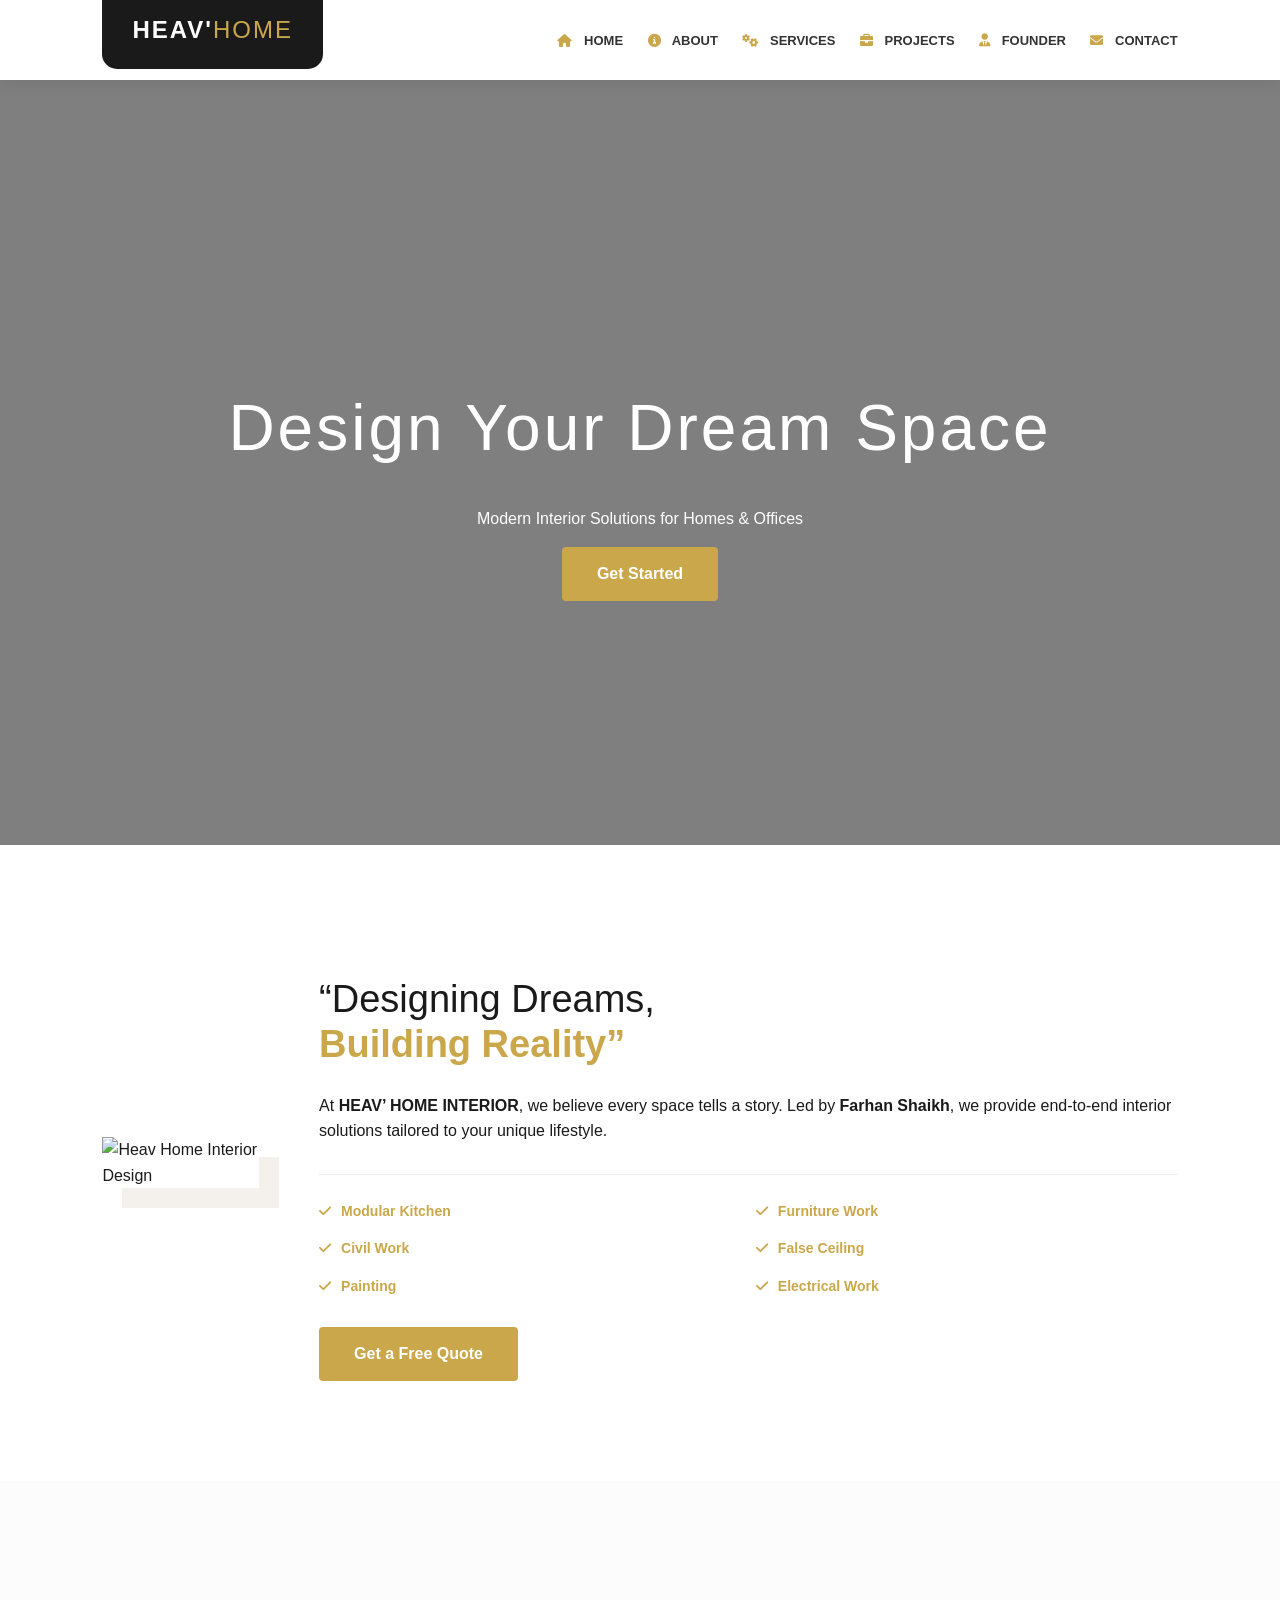
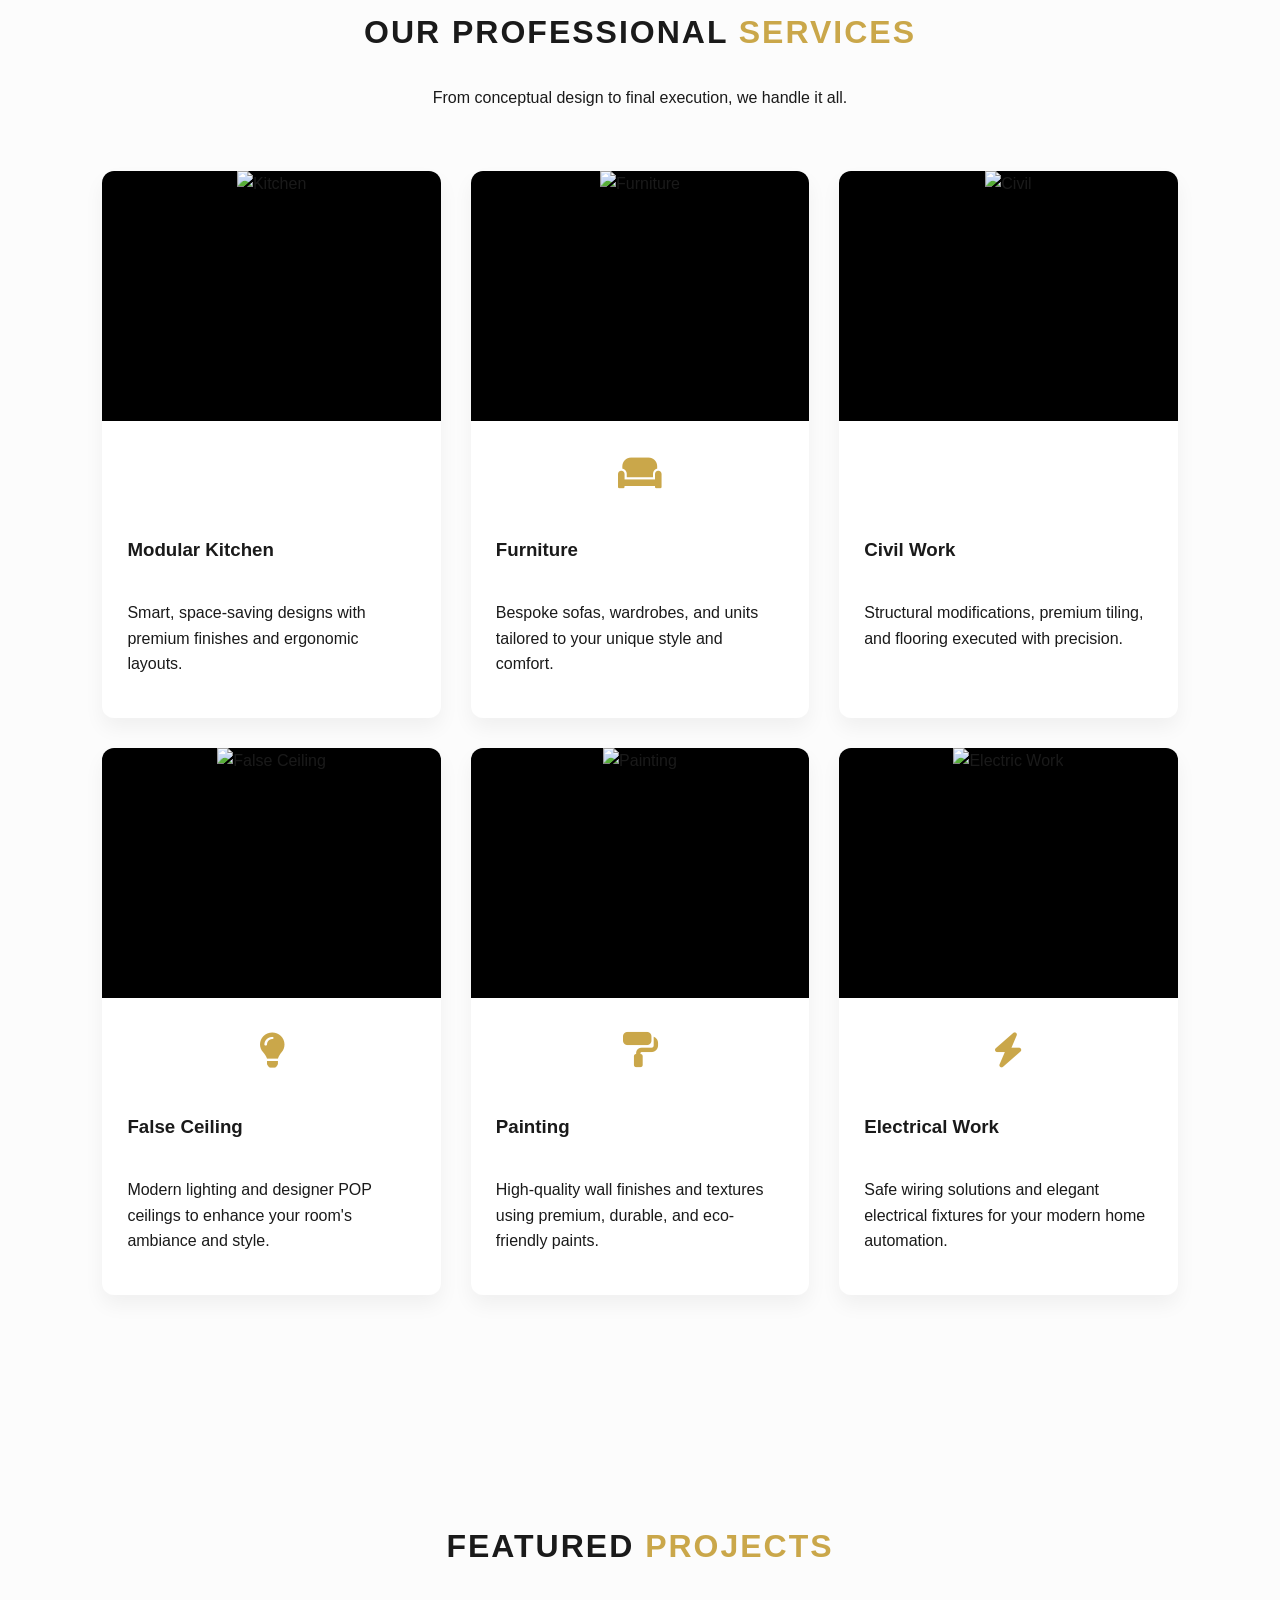
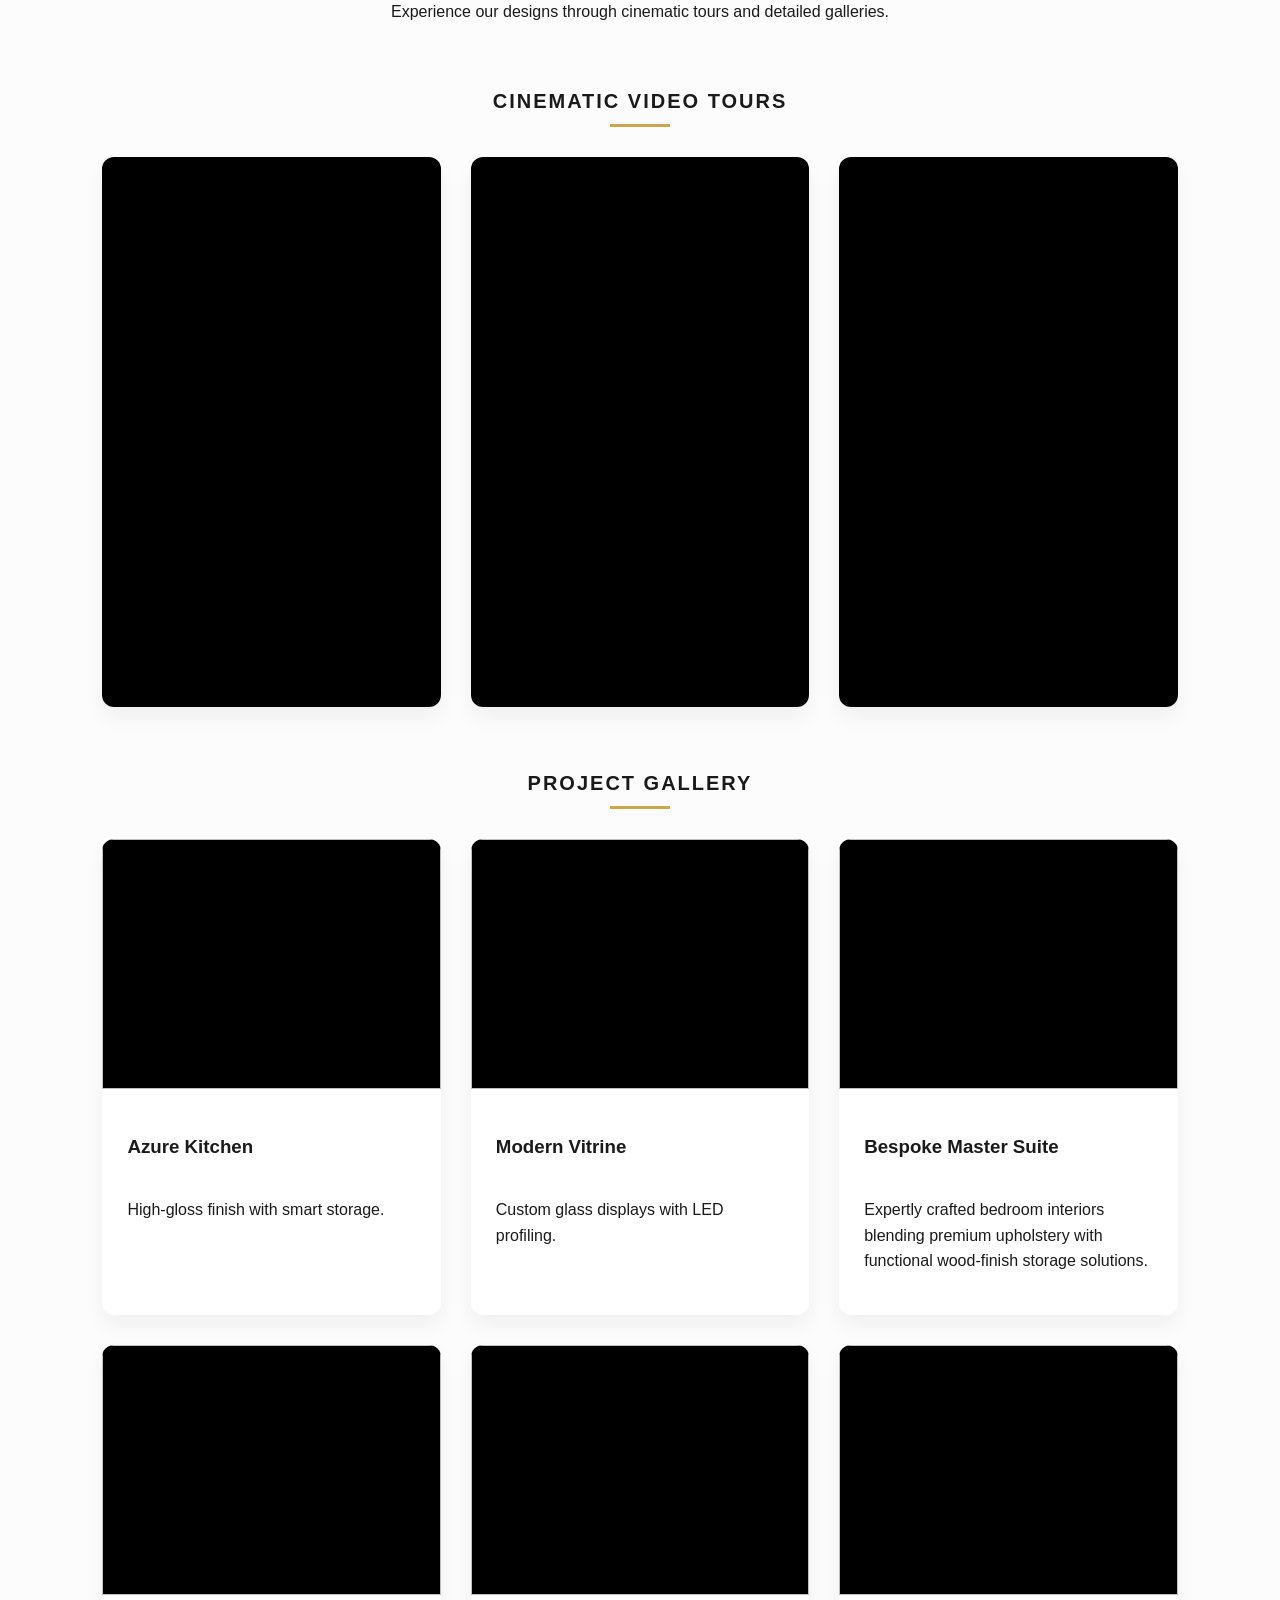
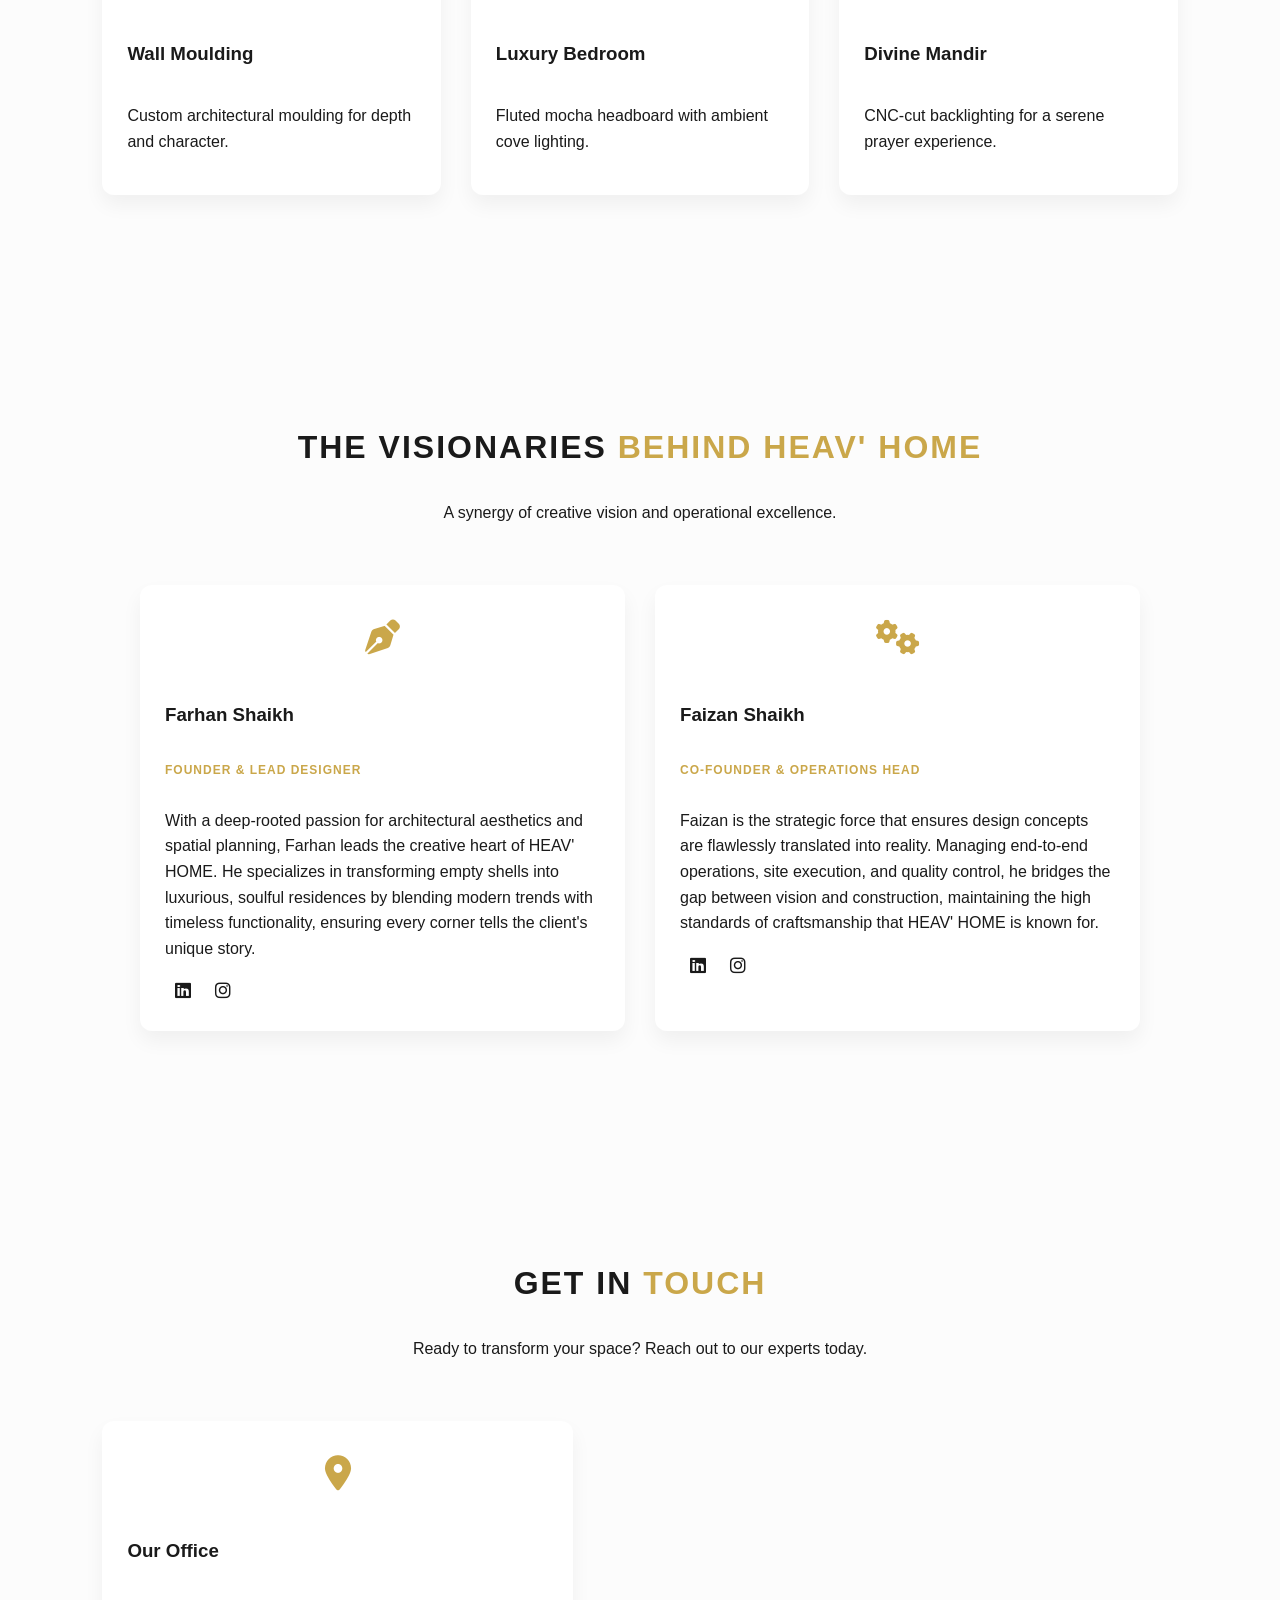
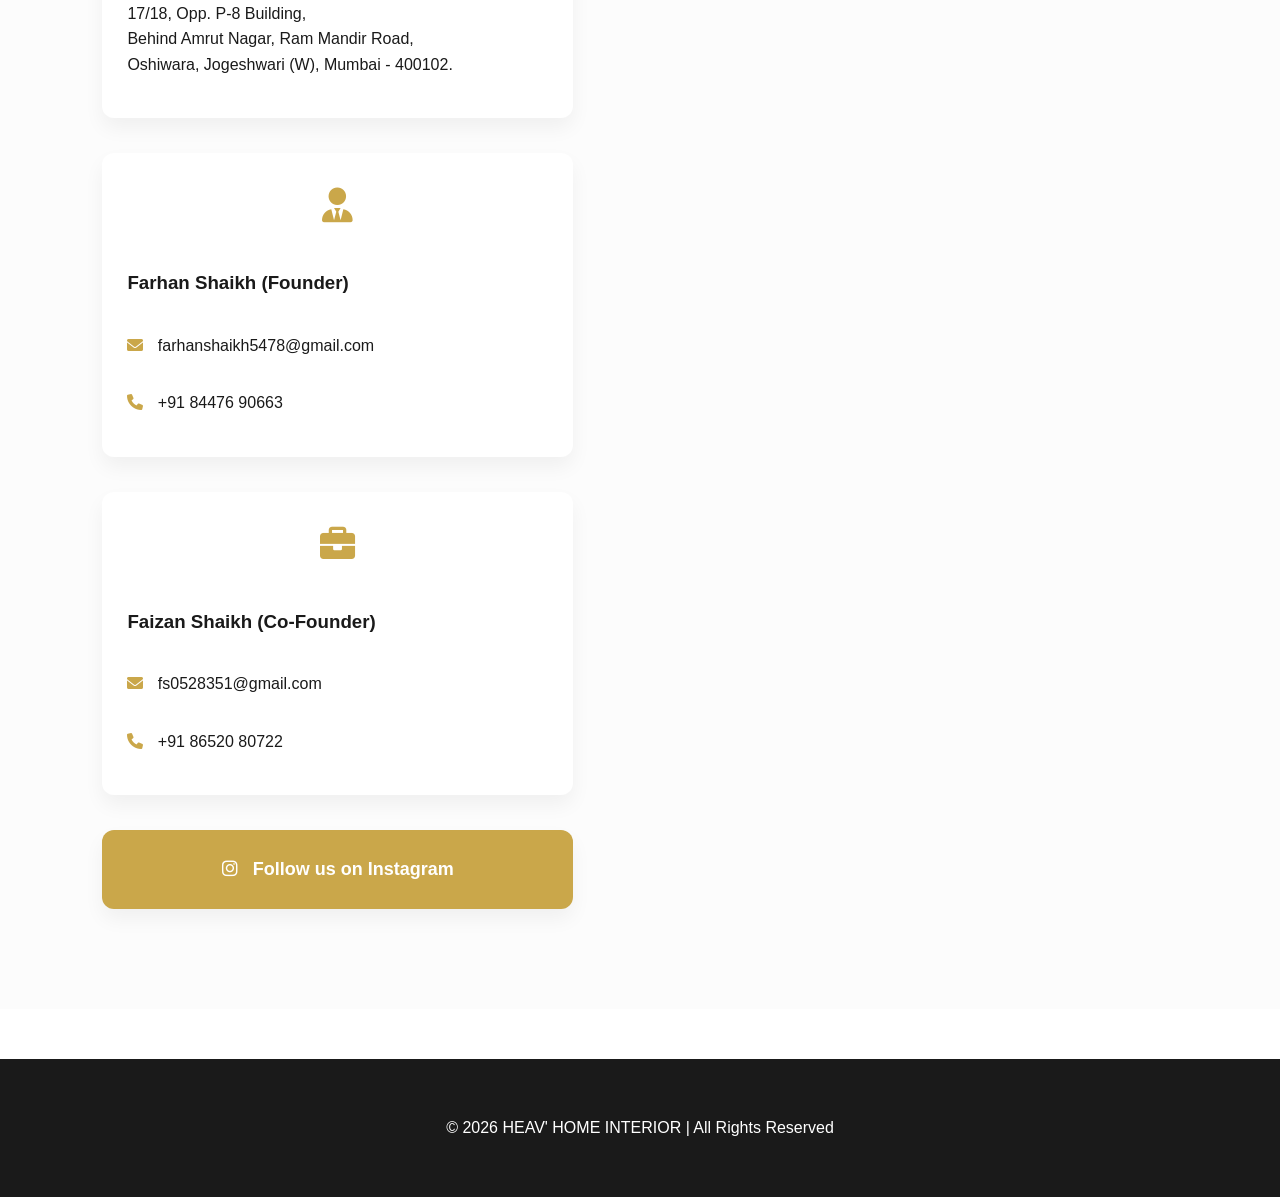
==== src/main/resources/templates/index.html @ 6f894207 "first commit" ====
<!DOCTYPE html>
<html lang="en" xmlns:th="http://www.thymeleaf.org">
<head>
    <meta charset="UTF-8">
    <title>HEAV' HOME | Interior Design</title>
    
    <link rel="stylesheet" href="https://cdnjs.cloudflare.com/ajax/libs/font-awesome/6.0.0/css/all.min.css">
    
    <style>
        /* ============================================================
           1. GLOBAL SETTINGS & VARIABLES
           ============================================================ */
        :root {
            --primary: #caa74a; 
            --dark: #1a1a1a;    
            --light-bg: #fcfcfc;
            --white: #ffffff;
            --transition: all 0.3s ease;
        }

        html { scroll-behavior: smooth; }

        body {
            margin: 0;
            font-family: 'Segoe UI', Tahoma, Geneva, Verdana, sans-serif;
            line-height: 1.6;
            color: var(--dark);
            background-color: var(--white);
        }

        /* ============================================================
           2. NAVIGATION & HERO
           ============================================================ */
        header {
            display: flex;
            justify-content: space-between;
            align-items: center;
            padding: 0 8%; 
            background: var(--white);
            position: sticky;
            top: 0;
            z-index: 1000;
            box-shadow: 0 4px 15px rgba(0,0,0,0.08);
            height: 80px; 
        }

        .logo-container {
            background: var(--dark); 
            padding: 20px 30px;
            border-radius: 0 0 15px 15px; 
            margin-top: -20px; 
        }

        .logo { font-size: 24px; font-weight: 700; letter-spacing: 2px; color: var(--white) !important; text-transform: uppercase; text-decoration: none; }
        .logo span { color: var(--primary); font-weight: 300; }

        nav a { text-decoration: none; color: #333; font-size: 13px; font-weight: 600; text-transform: uppercase; margin-left: 20px; transition: var(--transition); }
        nav a i { color: var(--primary); margin-right: 8px; }
        nav a:hover { color: var(--primary); }

        .hero {
            height: 85vh;
            background: linear-gradient(rgba(0,0,0,0.5), rgba(0,0,0,0.5)), url('https://images.unsplash.com/photo-1618221195710-dd6b41faaea6?auto=format&fit=crop&w=1600&q=80');
            background-size: cover;
            background-position: center;
            display: flex;
            flex-direction: column;
            justify-content: center;
            align-items: center;
            text-align: center;
            color: white;
            padding: 0 20px;
        }

        .hero h1 { font-size: clamp(2.5rem, 6vw, 4rem); font-weight: 300; margin-bottom: 10px; letter-spacing: 3px; }

        /* ============================================================
           3. ABOUT & SERVICES
           ============================================================ */
        .about-section { padding: 100px 8%; background: #fff; }
        .about-container { display: flex; align-items: center; gap: 60px; max-width: 1200px; margin: auto; }
        .about-image img { width: 100%; height: 500px; object-fit: cover; box-shadow: 20px 20px 0px #f4f1ec; }
        .tagline { font-size: 38px; line-height: 1.2; color: var(--dark); margin-bottom: 25px; font-weight: 300; }
        .highlight { color: var(--primary); font-weight: bold; }
        .expertise-list { display: grid; grid-template-columns: 1fr 1fr; gap: 15px; margin-top: 30px; border-top: 1px solid #eee; padding-top: 25px; }
        .expertise-list span { font-size: 14px; font-weight: 600; color: var(--primary); display: flex; align-items: center; gap: 10px; }

        .services-section { padding: 100px 8%; background-color: #fcfcfc; text-align: center; }
        .services-header { margin-bottom: 60px; }
        .services-header h2 { font-size: 32px; text-transform: uppercase; letter-spacing: 2px; color: var(--dark); }

        .service-container { display: grid; grid-template-columns: repeat(auto-fit, minmax(320px, 1fr)); gap: 30px; max-width: 1200px; margin: auto; }

        .service-card {
            background: var(--white);
            border-radius: 12px;
            overflow: hidden;
            transition: var(--transition);
            box-shadow: 0 10px 20px rgba(0,0,0,0.05);
            display: flex;
            flex-direction: column;
            height: 100%;
        }

        .service-card:hover { transform: translateY(-10px); box-shadow: 0 15px 35px rgba(0,0,0,0.1); border-bottom: 4px solid var(--primary); }
        .service-content { padding: 25px; flex: 1; display: flex; flex-direction: column; text-align: left; }
        .icon-box { font-size: 35px; color: var(--primary); margin-bottom: 15px; text-align: center; }

        /* ============================================================
           4. PROJECTS (UNIFIED VIDEO & IMAGE ALIGNMENT)
           ============================================================ */
        .project-group-title { text-align: center; margin: 40px 0 30px; color: var(--dark); text-transform: uppercase; letter-spacing: 2px; font-size: 20px; position: relative; padding-bottom: 10px; }
        .project-group-title::after { content: ''; position: absolute; width: 60px; height: 3px; background: var(--primary); bottom: 0; left: 50%; transform: translateX(-50%); }

        /* VIDEO LENGTH FIX */
        .service-img-full { width: 100%; height: 550px; background-color: #000; overflow: hidden; position: relative; }
        .service-img-full video { width: 100%; height: 100%; object-fit: cover; display: block; transition: transform 0.6s ease; }

        /* GALLERY IMAGE FIX */
        .service-img { width: 100%; height: 250px; overflow: hidden; background-color: #000; }
        .service-img img { width: 100%; height: 100%; object-fit: cover; transition: transform 0.6s ease; }

        .service-card:hover .service-img img, 
        .service-card:hover .service-img-full video { transform: scale(1.1); }

        /* ============================================================
           5. FOUNDER & CONTACT
           ============================================================ */
        .founder-social a { transition: var(--transition); color: var(--dark); margin: 0 10px; font-size: 18px; text-decoration: none; }
        .founder-social a:hover { color: var(--primary); transform: scale(1.2); display: inline-block; }

        #contact .service-container { grid-template-columns: 1fr 1.2fr; align-items: start; gap: 40px; }
        .contact-info-wrapper { display: flex; flex-direction: column; gap: 15px; }
        .contact-form input, .contact-form textarea { width: 100%; padding: 12px; margin-bottom: 15px; border: 1px solid #eee; border-radius: 4px; font-family: inherit; }
        .contact-form input:focus, .contact-form textarea:focus { outline: none; border-color: var(--primary); box-shadow: 0 0 5px rgba(202, 167, 74, 0.2); }

        .btn { display: inline-block; background: var(--primary); color: white; padding: 14px 35px; text-decoration: none; font-weight: 600; border-radius: 4px; transition: var(--transition); border: none; cursor: pointer; }
        .btn:hover { background: #b08d3a; }

        footer { background: var(--dark); color: var(--white); text-align: center; padding: 40px; margin-top: 50px; }

        @media (max-width: 900px) {
            .about-container { flex-direction: column; text-align: center; }
            #contact .service-container { grid-template-columns: 1fr; }
            header { padding: 0 4%; }
            nav a { margin-left: 10px; font-size: 11px; }
        }
    </style>
</head>
<body>

<header>
    <div class="logo-container">
        <div class="logo">HEAV'<span>HOME</span></div>
    </div>
    <nav>
        <a href="#home"><i class="fa-solid fa-house"></i> Home</a>
        <a href="#about"><i class="fa-solid fa-circle-info"></i> About</a>
        <a href="#services"><i class="fa-solid fa-gears"></i> Services</a>
        <a href="#projects"><i class="fa-solid fa-briefcase"></i> Projects</a>
        <a href="#founder"><i class="fa-solid fa-user-tie"></i> Founder</a>
        <a href="#contact"><i class="fa-solid fa-envelope"></i> Contact</a>
    </nav>
</header>

<section id="home" class="hero">
    <h1>Design Your Dream Space</h1>
    <p>Modern Interior Solutions for Homes & Offices</p>
    <a href="#contact" class="btn">Get Started</a>
</section>

<section class="about-section" id="about">
    <div class="about-container">
        <div class="about-image">
            <img src="https://images.unsplash.com/photo-1586023492125-27b2c045efd7?auto=format&fit=crop&w=800&q=80" alt="Heav Home Interior Design">
        </div>
        <div class="about-content">
            <h2 class="tagline">“Designing Dreams, <br><span class="highlight">Building Reality”</span></h2>
            <p>At <strong>HEAV’ HOME INTERIOR</strong>, we believe every space tells a story. Led by <strong>Farhan Shaikh</strong>, we provide end-to-end interior solutions tailored to your unique lifestyle.</p>
            <div class="expertise-list">
                <span><i class="fa-solid fa-check"></i> Modular Kitchen</span>
                <span><i class="fa-solid fa-check"></i> Furniture Work</span>
                <span><i class="fa-solid fa-check"></i> Civil Work</span>
                <span><i class="fa-solid fa-check"></i> False Ceiling</span>
                <span><i class="fa-solid fa-check"></i> Painting</span>
                <span><i class="fa-solid fa-check"></i> Electrical Work</span>
            </div>
            <a href="#contact" class="btn" style="margin-top:30px;">Get a Free Quote</a>
        </div>
    </div>
</section>

<section id="services" class="services-section">
    <div class="services-header">
        <h2>Our Professional <span class="highlight">Services</span></h2>
        <p>From conceptual design to final execution, we handle it all.</p>
    </div>

    <div class="service-container">
        <div class="service-card">
            <div class="service-img">
                <img src="https://images.unsplash.com/photo-1556911220-e15b29be8c8f?auto=format&fit=crop&w=600&q=80" alt="Kitchen">
            </div>
            <div class="service-content">
                <div class="icon-box"><i class="fa-solid fa-kitchen-set"></i></div>
                <h3>Modular Kitchen</h3>
                <p>Smart, space-saving designs with premium finishes and ergonomic layouts.</p>
            </div>
        </div>

        <div class="service-card">
            <div class="service-img">
                <img src="https://images.unsplash.com/photo-1538688525198-9b88f6f53126?auto=format&fit=crop&w=600&q=80" alt="Furniture">
            </div>
            <div class="service-content">
                <div class="icon-box"><i class="fa-solid fa-couch"></i></div>
                <h3>Furniture</h3>
                <p>Bespoke sofas, wardrobes, and units tailored to your unique style and comfort.</p>
            </div>
        </div>

        <div class="service-card">
            <div class="service-img">
                <img src="https://images.unsplash.com/photo-1581094794329-c8112a89af12?auto=format&fit=crop&w=600&q=80" alt="Civil">
            </div>
            <div class="service-content">
                <div class="icon-box"><i class="fa-solid fa-trowel-bricks"></i></div>
                <h3>Civil Work</h3>
                <p>Structural modifications, premium tiling, and flooring executed with precision.</p>
            </div>
        </div>

        <div class="service-card">
            <div class="service-img">
                <img src="https://images.unsplash.com/photo-1513694203232-719a280e022f?auto=format&fit=crop&w=600&q=80" alt="False Ceiling">
            </div>
            <div class="service-content">
                <div class="icon-box"><i class="fa-solid fa-lightbulb"></i></div>
                <h3>False Ceiling</h3>
                <p>Modern lighting and designer POP ceilings to enhance your room's ambiance and style.</p>
            </div>
        </div>

        <div class="service-card">
            <div class="service-img">
                <img src="https://images.unsplash.com/photo-1589939705384-5185137a7f0f?auto=format&fit=crop&w=600&q=80" alt="Painting">
            </div>
            <div class="service-content">
                <div class="icon-box"><i class="fa-solid fa-paint-roller"></i></div>
                <h3>Painting</h3>
                <p>High-quality wall finishes and textures using premium, durable, and eco-friendly paints.</p>
            </div>
        </div>

        <div class="service-card">
            <div class="service-img">
                <img src="https://images.unsplash.com/photo-1621905251189-08b45d6a269e?auto=format&fit=crop&w=600&q=80" alt="Electric Work">
            </div>
            <div class="service-content">
                <div class="icon-box"><i class="fa-solid fa-bolt"></i></div>
                <h3>Electrical Work</h3>
                <p>Safe wiring solutions and elegant electrical fixtures for your modern home automation.</p>
            </div>
        </div>

    </div>
</section>

<section id="projects" class="services-section">
    <div class="services-header">
        <h2>Featured <span class="highlight">Projects</span></h2>
        <p>Experience our designs through cinematic tours and detailed galleries.</p>
    </div>

    <h3 class="project-group-title">Cinematic Video Tours</h3>
    <div class="service-container" style="margin-bottom: 60px;">
        <div class="service-card">
            <div class="service-img-full"><video autoplay muted loop playsinline><source th:src="@{/videos/video1.mp4}" type="video/mp4"></video></div>
            
        </div>
        <div class="service-card">
            <div class="service-img-full"><video autoplay muted loop playsinline><source th:src="@{/videos/video2.mp4}" type="video/mp4"></video></div>
            
        </div>
        <div class="service-card">
            <div class="service-img-full"><video autoplay muted loop playsinline><source th:src="@{/videos/video3.mp4}" type="video/mp4"></video></div>
            
        </div>
    </div>

    <h3 class="project-group-title">Project Gallery</h3>
<div class="service-container">
    <div class="service-card">
        <div class="service-img"><img th:src="@{/images/work1.jpg}"></div>
        <div class="service-content"><h3>Azure Kitchen</h3><p>High-gloss finish with smart storage.</p></div>
    </div>

    <div class="service-card">
        <div class="service-img"><img th:src="@{/images/work2.jpg}"></div>
        <div class="service-content"><h3>Modern Vitrine</h3><p>Custom glass displays with LED profiling.</p></div>
    </div>

    <div class="service-card">
        <div class="service-img"><img th:src="@{/images/work3.jpg}"></div>
        <div class="service-content"><h3>Bespoke Master Suite</h3><p>Expertly crafted bedroom interiors blending premium upholstery with functional wood-finish storage solutions.</p></div>
    </div>

    <div class="service-card">
        <div class="service-img"><img th:src="@{/images/work4.jpg}"></div>
        <div class="service-content"><h3>Wall Moulding</h3><p>Custom architectural moulding for depth and character.</p></div>
    </div>

    <div class="service-card">
        <div class="service-img"><img th:src="@{/images/work5.jpg}"></div>
        <div class="service-content"><h3>Luxury Bedroom</h3><p>Fluted mocha headboard with ambient cove lighting.</p></div>
    </div>

    <div class="service-card">
        <div class="service-img"><img th:src="@{/images/work6.jpg}"></div>
        <div class="service-content"><h3>Divine Mandir</h3><p>CNC-cut backlighting for a serene prayer experience.</p></div>
    </div>
</div>
</section>

<section id="founder" class="services-section">
    <div class="services-header">
        <h2>The Visionaries <span class="highlight">Behind HEAV' HOME</span></h2>
        <p>A synergy of creative vision and operational excellence.</p>
    </div>
    
    <div class="service-container" style="max-width: 1000px;">
        <div class="service-card">
            <div class="service-content">
                <div class="icon-box"><i class="fa-solid fa-pen-nib"></i></div>
                <h3>Farhan Shaikh</h3>
                <p style="color: var(--primary); font-weight: 700; text-transform: uppercase; font-size: 12px; letter-spacing: 1px;">Founder & Lead Designer</p>
                <p>
                    With a deep-rooted passion for architectural aesthetics and spatial planning, Farhan leads the creative heart of HEAV' HOME. He specializes in transforming empty shells into luxurious, soulful residences by blending modern trends with timeless functionality, ensuring every corner tells the client's unique story.
                </p>
                <div class="founder-social">
                    <a href="#"><i class="fa-brands fa-linkedin"></i></a>
                    <a href="https://www.instagram.com/heavhome_interior?igsh=b3RyZnljbG80MDJy" target="_blank"><i class="fa-brands fa-instagram"></i></a>
                </div>
            </div>
        </div>

        <div class="service-card">
            <div class="service-content">
                <div class="icon-box"><i class="fa-solid fa-gears"></i></div>
                <h3>Faizan Shaikh</h3>
                <p style="color: var(--primary); font-weight: 700; text-transform: uppercase; font-size: 12px; letter-spacing: 1px;">Co-Founder & Operations Head</p>
                <p>
                    Faizan is the strategic force that ensures design concepts are flawlessly translated into reality. Managing end-to-end operations, site execution, and quality control, he bridges the gap between vision and construction, maintaining the high standards of craftsmanship that HEAV' HOME is known for.
                </p>
                <div class="founder-social">
                    <a href="#"><i class="fa-brands fa-linkedin"></i></a>
                    <a href="https://www.instagram.com/heavhome_interior?igsh=b3RyZnljbG80MDJy" target="_blank"><i class="fa-brands fa-instagram"></i></a>
                </div>
            </div>
        </div>
    </div>
</section>

<section id="contact" class="services-section">
    <div class="services-header">
        <h2>Get In <span class="highlight">Touch</span></h2>
        <p>Ready to transform your space? Reach out to our experts today.</p>
    </div>

    <div class="service-container" style="max-width: 1200px; text-align: left;">
        
        <div class="contact-info-wrapper">
            <div class="service-card" style="margin-bottom: 20px; cursor: default;">
                <div class="service-content">
                    <div class="icon-box"><i class="fa-solid fa-location-dot"></i></div>
                    <h3>Our Office</h3>
                    <p>17/18, Opp. P-8 Building, <br>
                       Behind Amrut Nagar, Ram Mandir Road, <br>
                       Oshiwara, Jogeshwari (W), Mumbai - 400102.</p>
                </div>
            </div>

            <div class="service-card" style="margin-bottom: 20px; cursor: default;">
                <div class="service-content">
                    <div class="icon-box"><i class="fa-solid fa-user-tie"></i></div>
                    <h3>Farhan Shaikh (Founder)</h3>
                    <p><i class="fa-solid fa-envelope" style="color: var(--primary); margin-right: 10px;"></i> farhanshaikh5478@gmail.com</p>
                    <p><i class="fa-solid fa-phone" style="color: var(--primary); margin-right: 10px;"></i> +91 84476 90663</p>
                </div>
            </div>

            <div class="service-card" style="margin-bottom: 20px; cursor: default;">
                <div class="service-content">
                    <div class="icon-box"><i class="fa-solid fa-briefcase"></i></div>
                    <h3>Faizan Shaikh (Co-Founder)</h3>
                    <p><i class="fa-solid fa-envelope" style="color: var(--primary); margin-right: 10px;"></i> fs0528351@gmail.com</p>
                    <p><i class="fa-solid fa-phone" style="color: var(--primary); margin-right: 10px;"></i> +91 86520 80722</p>
                </div>
            </div>

            <div class="service-card" style="cursor: default; background: var(--primary);">
                <div class="service-content" style="text-align: center;">
                    <a href="https://www.instagram.com/heavhome_interior?igsh=b3RyZnljbG80MDJy" target="_blank" style="text-decoration: none; color: white; font-weight: bold; font-size: 18px;">
                        <i class="fa-brands fa-instagram" style="margin-right: 10px;"></i> Follow us on Instagram
                    </a>
                </div>
            </div>
        </div>
</section>

<footer><p>© 2026 HEAV' HOME INTERIOR | All Rights Reserved</p></footer>

</body>
</html>
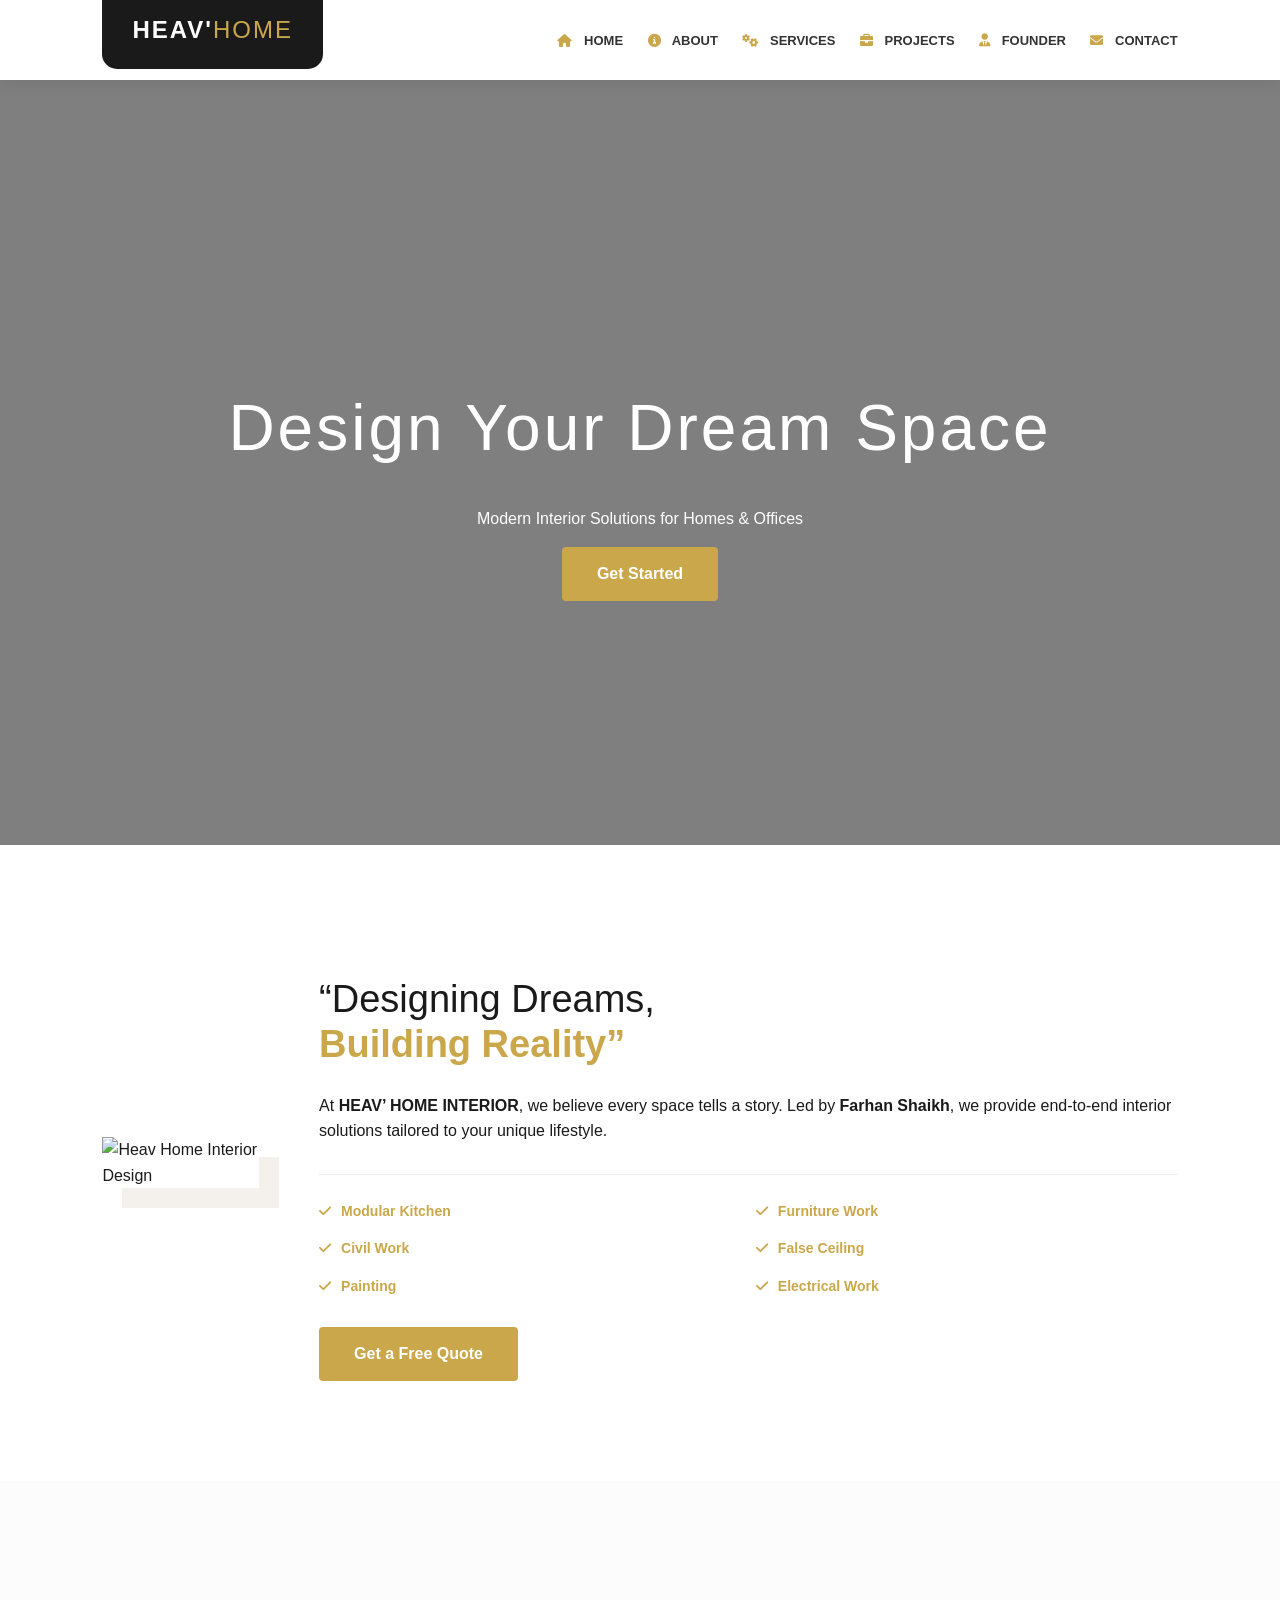
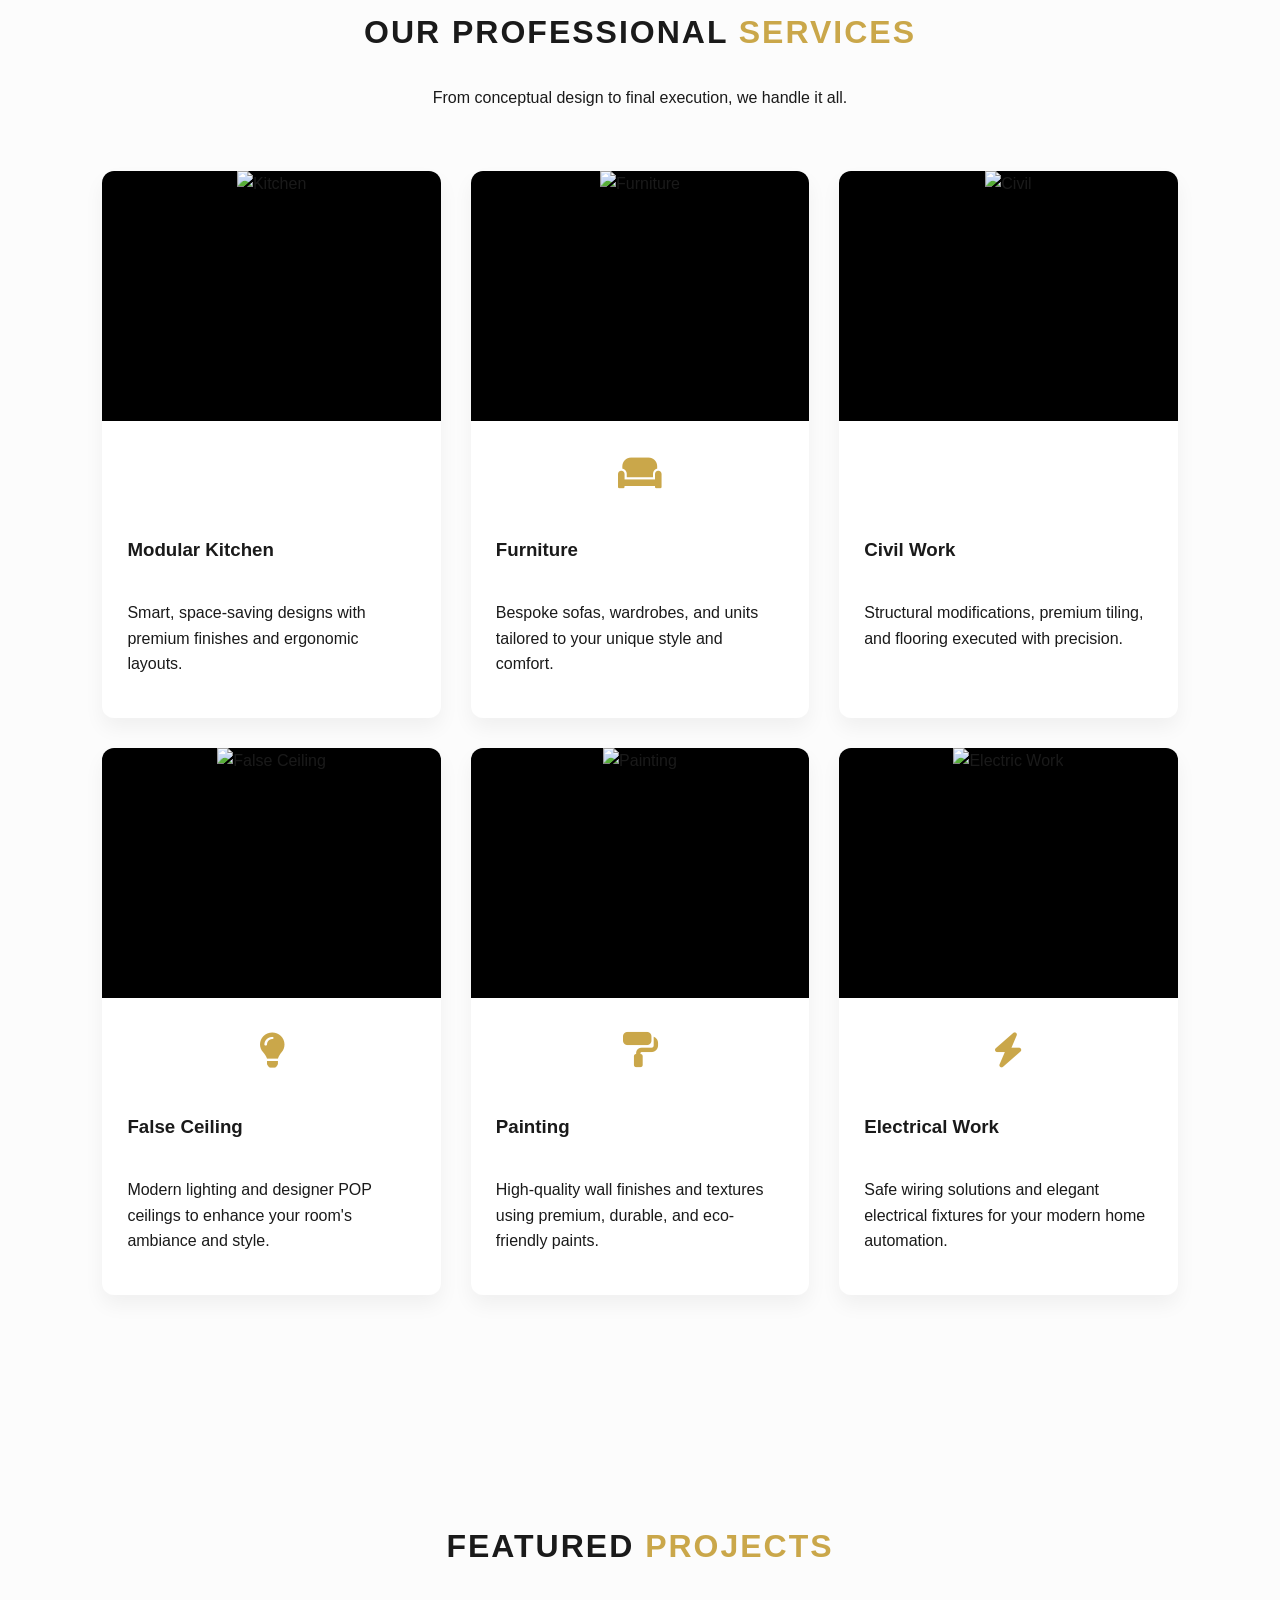
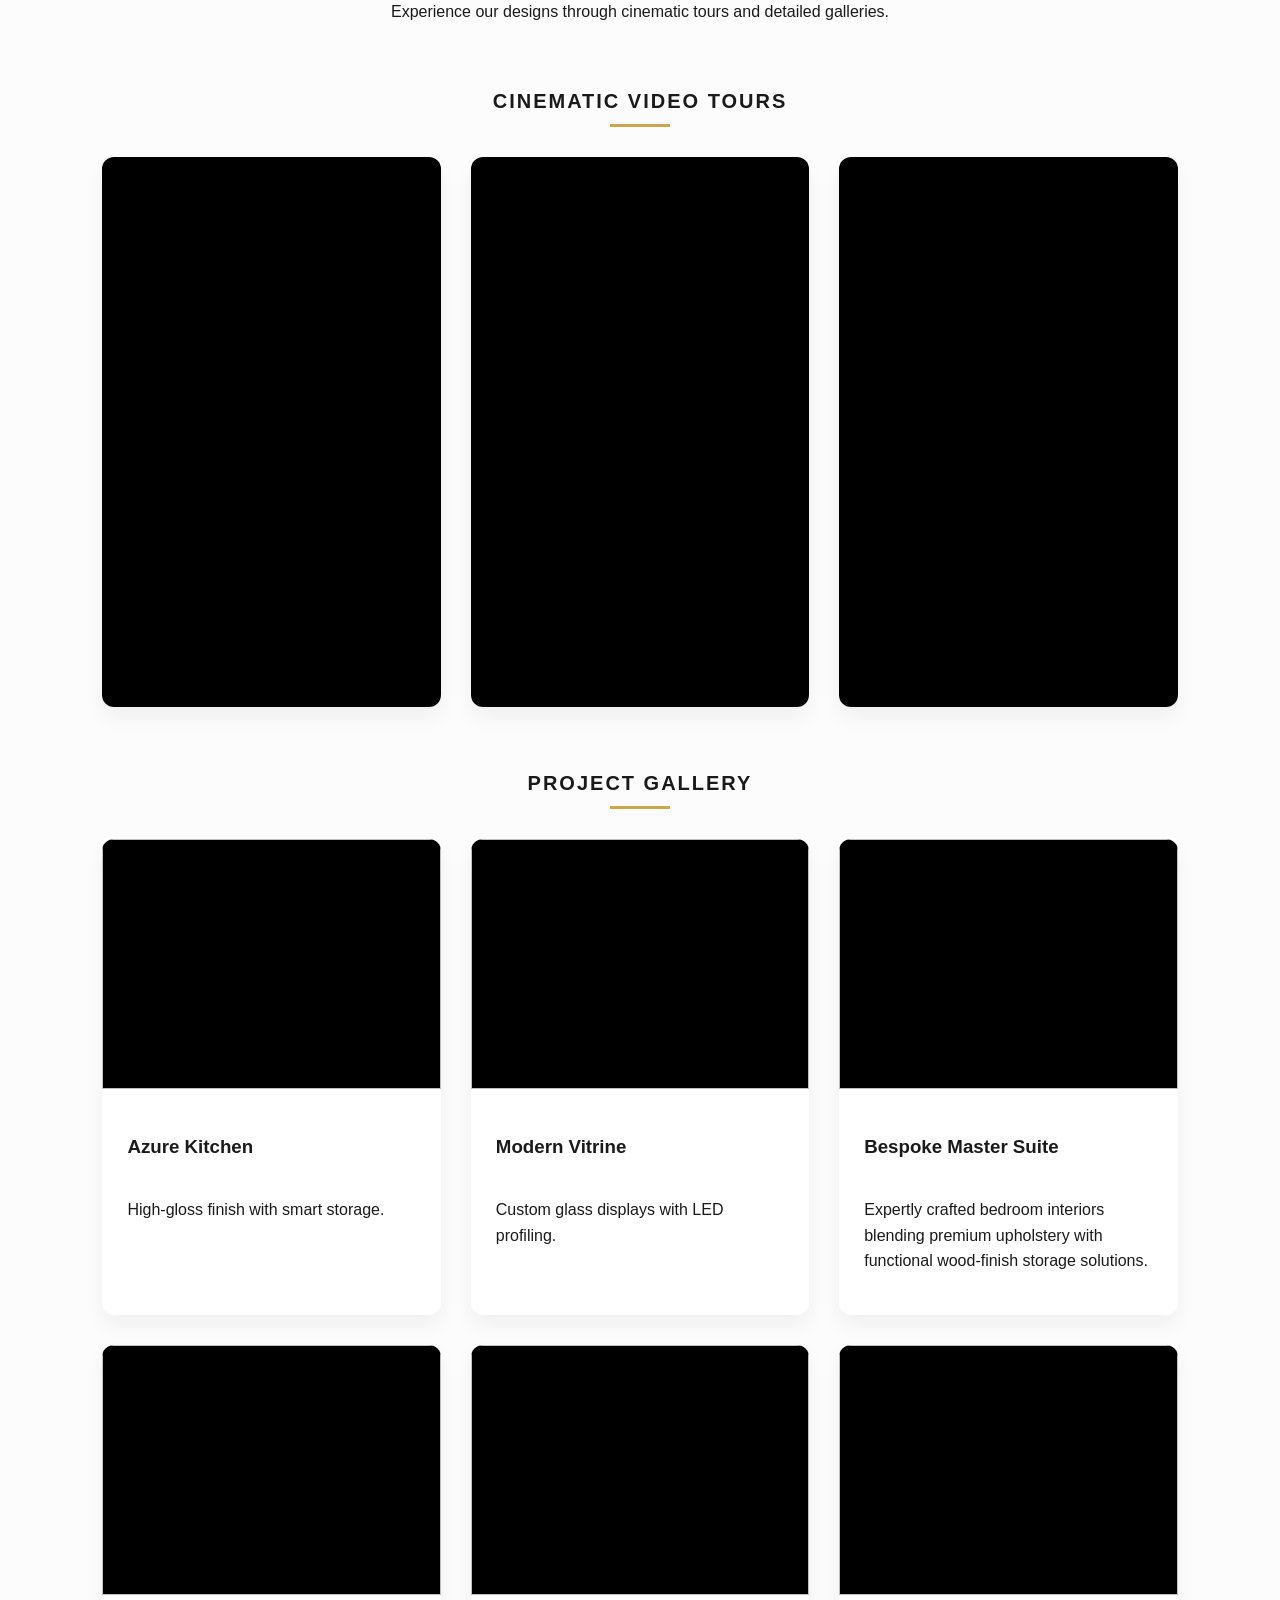
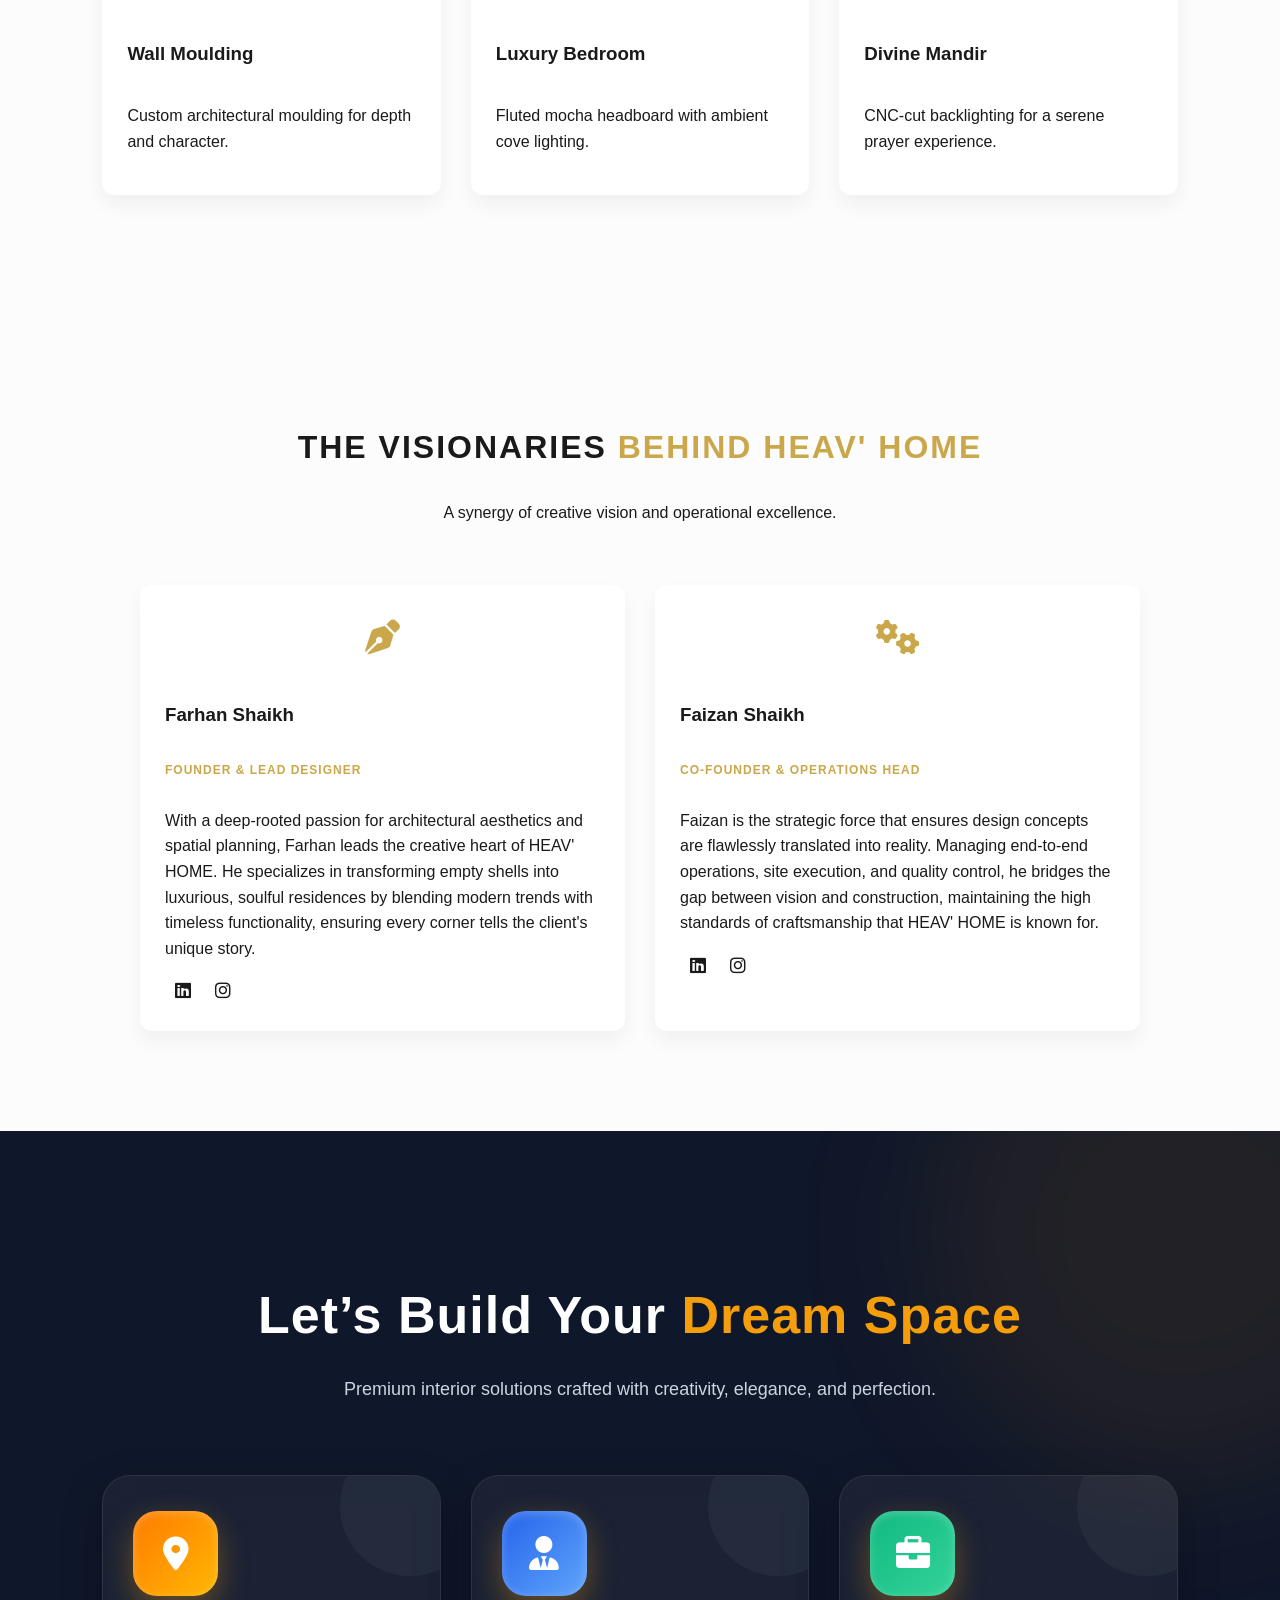
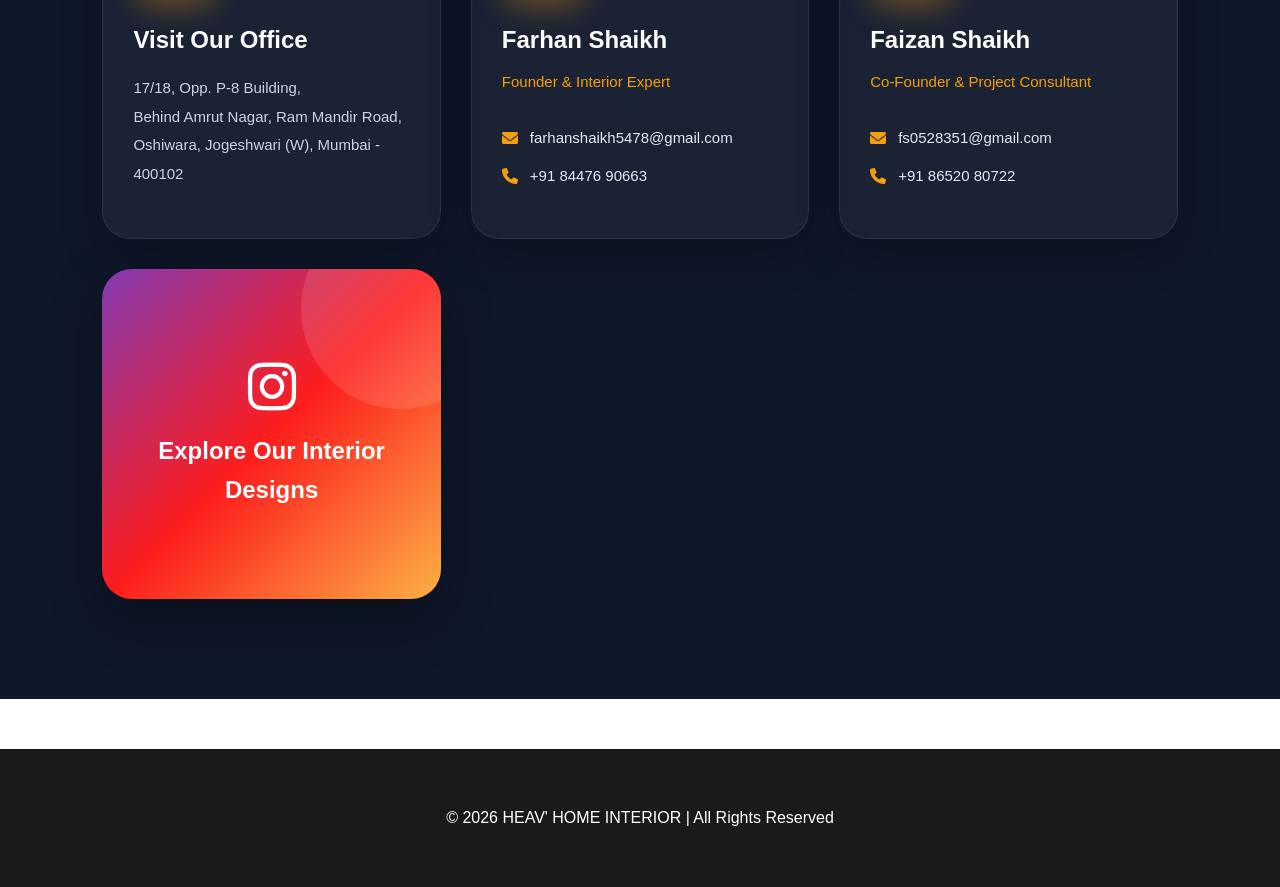
==== commit 8485cb0c: "fixed index test" ====
--- a/src/main/resources/templates/index.html
+++ b/src/main/resources/templates/index.html
@@ -7,6 +7,340 @@
     <link rel="stylesheet" href="https://cdnjs.cloudflare.com/ajax/libs/font-awesome/6.0.0/css/all.min.css">
     
     <style>
+    
+    /* ================= CONTACT SECTION ================= */
+	/* ================= CONTACT SECTION ================= */
+	
+	.contact-section{
+	    padding: 100px 8%;
+	    background: #0f172a;
+	    position: relative;
+	    overflow: hidden;
+	    color: white;
+	}
+	
+	.contact-section::before{
+	    content: "";
+	    position: absolute;
+	    width: 500px;
+	    height: 500px;
+	    background: rgba(245,158,11,0.08);
+	    border-radius: 50%;
+	    top: -150px;
+	    right: -150px;
+	    filter: blur(70px);
+	}
+	
+	/* ================= HEADER ================= */
+	
+	.contact-header{
+	    text-align: center;
+	    margin-bottom: 70px;
+	}
+	
+	.contact-header h2{
+	    font-size: 52px;
+	    font-weight: 700;
+	    margin-bottom: 15px;
+	    letter-spacing: 1px;
+	}
+	
+	.contact-header h2 span{
+	    color: #f59e0b;
+	}
+	
+	.contact-header p{
+	    color: #cbd5e1;
+	    font-size: 18px;
+	    max-width: 700px;
+	    margin: auto;
+	    line-height: 1.8;
+	}
+	
+	/* ================= GRID ================= */
+	
+	.contact-container{
+	    display: grid;
+	    grid-template-columns: repeat(auto-fit, minmax(280px,1fr));
+	    gap: 30px;
+	    align-items: stretch;
+	}
+	
+	/* ================= CARD ================= */
+	
+	.contact-card{
+	    background: rgba(255,255,255,0.05);
+	    border: 1px solid rgba(255,255,255,0.08);
+	    backdrop-filter: blur(14px);
+	    border-radius: 28px;
+	    padding: 35px 30px;
+	    position: relative;
+	    overflow: hidden;
+	    transition: 0.45s ease;
+	    box-shadow: 0 15px 40px rgba(0,0,0,0.25);
+	}
+	
+	.contact-card::before{
+	    content: "";
+	    position: absolute;
+	    width: 140px;
+	    height: 140px;
+	    background: rgba(255,255,255,0.04);
+	    border-radius: 50%;
+	    top: -40px;
+	    right: -40px;
+	}
+	
+	.contact-card:hover{
+	    transform: translateY(-12px);
+	    border-color: #f59e0b;
+	    box-shadow: 0 25px 50px rgba(0,0,0,0.35);
+	}
+	
+	/* ================= ICON ================= */
+	
+	.contact-icon{
+	    width: 85px;
+	    height: 85px;
+	    border-radius: 24px;
+	    display: flex;
+	    align-items: center;
+	    justify-content: center;
+	    margin-bottom: 25px;
+	    position: relative;
+	    overflow: hidden;
+	    box-shadow: 
+	        0 12px 30px rgba(245,158,11,0.35),
+	        inset 0 2px 10px rgba(255,255,255,0.25);
+	    transition: 0.4s ease;
+	}
+	
+	/* SHINY EFFECT */
+	
+	.contact-icon::before{
+	    content: "";
+	    position: absolute;
+	    width: 140%;
+	    height: 140%;
+	    background: rgba(255,255,255,0.15);
+	    transform: rotate(45deg);
+	    top: -120%;
+	    left: -120%;
+	    transition: 0.7s ease;
+	}
+	
+	.contact-card:hover .contact-icon::before{
+	    top: 100%;
+	    left: 100%;
+	}
+	
+	.contact-icon i{
+	    font-size: 34px;
+	    color: white;
+	    z-index: 2;
+	    position: relative;
+	    transition: 0.4s ease;
+	}
+	
+	.contact-card:hover .contact-icon{
+	    transform: rotate(-8deg) scale(1.08);
+	}
+	
+	.contact-card:hover .contact-icon i{
+	    transform: scale(1.18);
+	}
+	
+	/* DIFFERENT ICON COLORS */
+	
+	.contact-card:nth-child(1) .contact-icon{
+	    background: linear-gradient(135deg,#ff7b00,#ffb703);
+	}
+	
+	.contact-card:nth-child(2) .contact-icon{
+	    background: linear-gradient(135deg,#2563eb,#60a5fa);
+	}
+	
+	.contact-card:nth-child(3) .contact-icon{
+	    background: linear-gradient(135deg,#10b981,#34d399);
+	}
+	
+	/* ================= CONTENT ================= */
+	
+	.contact-content h3{
+	    font-size: 24px;
+	    margin-bottom: 10px;
+	    font-weight: 700;
+	}
+	
+	.contact-content span{
+	    display: inline-block;
+	    margin-bottom: 18px;
+	    color: #f59e0b;
+	    font-size: 15px;
+	    font-weight: 500;
+	}
+	
+	.contact-content p{
+	    color: #cbd5e1;
+	    line-height: 1.9;
+	    font-size: 15px;
+	}
+	
+	/* ================= LINKS ================= */
+	
+	.contact-content a{
+	    display: flex;
+	    align-items: center;
+	    gap: 12px;
+	    margin-top: 14px;
+	    text-decoration: none;
+	    color: #e2e8f0;
+	    font-size: 15px;
+	    transition: 0.35s ease;
+	}
+	
+	.contact-content a i{
+	    color: #f59e0b;
+	    font-size: 16px;
+	}
+	
+	.contact-content a:hover{
+	    color: #f59e0b;
+	    transform: translateX(6px);
+	}
+	
+	/* ================= INSTAGRAM CARD ================= */
+	
+	.instagram-card{
+	    background: linear-gradient(135deg,#833ab4,#fd1d1d,#fcb045);
+	    border-radius: 30px;
+	    padding: 40px;
+	    display: flex;
+	    align-items: center;
+	    justify-content: center;
+	    min-height: 250px;
+	    text-align: center;
+	    overflow: hidden;
+	    position: relative;
+	    box-shadow: 0 20px 50px rgba(0,0,0,0.35);
+	    transition: 0.45s ease;
+	}
+	
+	.instagram-card::before{
+	    content: "";
+	    position: absolute;
+	    width: 200px;
+	    height: 200px;
+	    background: rgba(255,255,255,0.12);
+	    border-radius: 50%;
+	    top: -60px;
+	    right: -60px;
+	}
+	
+	.instagram-card:hover{
+	    transform: scale(1.03);
+	}
+	
+	.instagram-card a{
+	    color: white;
+	    text-decoration: none;
+	    font-size: 24px;
+	    font-weight: 700;
+	    line-height: 1.6;
+	    z-index: 2;
+	}
+	
+	.instagram-card i{
+	    display: block;
+	    font-size: 58px;
+	    margin-bottom: 18px;
+	}
+	
+	/* ================= RESPONSIVE ================= */
+	
+	@media(max-width: 992px){
+	
+	    .contact-header h2{
+	        font-size: 42px;
+	    }
+	
+	    .contact-section{
+	        padding: 80px 6%;
+	    }
+	}
+	
+	@media(max-width: 768px){
+	
+	    .contact-container{
+	        grid-template-columns: 1fr;
+	    }
+	
+	    .contact-header h2{
+	        font-size: 34px;
+	    }
+	
+	    .contact-header p{
+	        font-size: 15px;
+	    }
+	
+	    .contact-card{
+	        padding: 30px 24px;
+	    }
+	
+	    .instagram-card{
+	        min-height: 220px;
+	    }
+	
+	    .instagram-card a{
+	        font-size: 20px;
+	    }
+	}
+
+/* INSTAGRAM */
+
+.instagram-card{
+    background: linear-gradient(135deg,#833ab4,#fd1d1d,#fcb045);
+    border-radius: 30px;
+    padding: 40px;
+    display: flex;
+    align-items: center;
+    justify-content: center;
+    min-height: 250px;
+    text-align: center;
+    box-shadow: 0 20px 50px rgba(0,0,0,0.35);
+    transition: 0.4s ease;
+}
+
+.instagram-card:hover{
+    transform: scale(1.03);
+}
+
+.instagram-card a{
+    color: white;
+    text-decoration: none;
+    font-size: 24px;
+    font-weight: 700;
+    line-height: 1.6;
+}
+
+.instagram-card i{
+    display: block;
+    font-size: 55px;
+    margin-bottom: 18px;
+}
+
+/* RESPONSIVE */
+
+@media(max-width: 768px){
+
+    .contact-header h2{
+        font-size: 38px;
+    }
+
+    .contact-section{
+        padding: 80px 5%;
+    }
+}
         /* ============================================================
            1. GLOBAL SETTINGS & VARIABLES
            ============================================================ */
@@ -361,54 +695,90 @@
     </div>
 </section>
 
-<section id="contact" class="services-section">
-    <div class="services-header">
-        <h2>Get In <span class="highlight">Touch</span></h2>
-        <p>Ready to transform your space? Reach out to our experts today.</p>
-    </div>
-
-    <div class="service-container" style="max-width: 1200px; text-align: left;">
-        
-        <div class="contact-info-wrapper">
-            <div class="service-card" style="margin-bottom: 20px; cursor: default;">
-                <div class="service-content">
-                    <div class="icon-box"><i class="fa-solid fa-location-dot"></i></div>
-                    <h3>Our Office</h3>
-                    <p>17/18, Opp. P-8 Building, <br>
-                       Behind Amrut Nagar, Ram Mandir Road, <br>
-                       Oshiwara, Jogeshwari (W), Mumbai - 400102.</p>
-                </div>
-            </div>
-
-            <div class="service-card" style="margin-bottom: 20px; cursor: default;">
-                <div class="service-content">
-                    <div class="icon-box"><i class="fa-solid fa-user-tie"></i></div>
-                    <h3>Farhan Shaikh (Founder)</h3>
-                    <p><i class="fa-solid fa-envelope" style="color: var(--primary); margin-right: 10px;"></i> farhanshaikh5478@gmail.com</p>
-                    <p><i class="fa-solid fa-phone" style="color: var(--primary); margin-right: 10px;"></i> +91 84476 90663</p>
-                </div>
-            </div>
-
-            <div class="service-card" style="margin-bottom: 20px; cursor: default;">
-                <div class="service-content">
-                    <div class="icon-box"><i class="fa-solid fa-briefcase"></i></div>
-                    <h3>Faizan Shaikh (Co-Founder)</h3>
-                    <p><i class="fa-solid fa-envelope" style="color: var(--primary); margin-right: 10px;"></i> fs0528351@gmail.com</p>
-                    <p><i class="fa-solid fa-phone" style="color: var(--primary); margin-right: 10px;"></i> +91 86520 80722</p>
-                </div>
-            </div>
-
-            <div class="service-card" style="cursor: default; background: var(--primary);">
-                <div class="service-content" style="text-align: center;">
-                    <a href="https://www.instagram.com/heavhome_interior?igsh=b3RyZnljbG80MDJy" target="_blank" style="text-decoration: none; color: white; font-weight: bold; font-size: 18px;">
-                        <i class="fa-brands fa-instagram" style="margin-right: 10px;"></i> Follow us on Instagram
-                    </a>
-                </div>
-            </div>
-        </div>
+<section id="contact" class="contact-section">
+
+    <div class="contact-header">
+        <h2>Let’s Build Your <span>Dream Space</span></h2>
+        <p>
+            Premium interior solutions crafted with creativity, elegance, and perfection.
+        </p>
+    </div>
+
+    <div class="contact-container">
+
+        <!-- OFFICE -->
+        <div class="contact-card">
+            <div class="contact-icon">
+                <i class="fa-solid fa-location-dot"></i>
+            </div>
+
+            <div class="contact-content">
+                <h3>Visit Our Office</h3>
+                <p>
+                    17/18, Opp. P-8 Building,<br>
+                    Behind Amrut Nagar, Ram Mandir Road,<br>
+                    Oshiwara, Jogeshwari (W), Mumbai - 400102
+                </p>
+            </div>
+        </div>
+
+        <!-- FOUNDER -->
+        <div class="contact-card">
+            <div class="contact-icon">
+                <i class="fa-solid fa-user-tie"></i>
+            </div>
+
+            <div class="contact-content">
+                <h3>Farhan Shaikh</h3>
+                <span>Founder & Interior Expert</span>
+
+                <a href="mailto:farhanshaikh5478@gmail.com">
+                    <i class="fa-solid fa-envelope"></i>
+                    farhanshaikh5478@gmail.com
+                </a>
+
+                <a href="tel:+918447690663">
+                    <i class="fa-solid fa-phone"></i>
+                    +91 84476 90663
+                </a>
+            </div>
+        </div>
+
+        <!-- CO-FOUNDER -->
+        <div class="contact-card">
+            <div class="contact-icon">
+                <i class="fa-solid fa-briefcase"></i>
+            </div>
+
+            <div class="contact-content">
+                <h3>Faizan Shaikh</h3>
+                <span>Co-Founder & Project Consultant</span>
+
+                <a href="mailto:fs0528351@gmail.com">
+                    <i class="fa-solid fa-envelope"></i>
+                    fs0528351@gmail.com
+                </a>
+
+                <a href="tel:+918652080722">
+                    <i class="fa-solid fa-phone"></i>
+                    +91 86520 80722
+                </a>
+            </div>
+        </div>
+
+        <!-- INSTAGRAM -->
+        <div class="instagram-card">
+            <a href="https://www.instagram.com/heavhome_interior?igsh=b3RyZnljbG80MDJy" target="_blank">
+                <i class="fa-brands fa-instagram"></i>
+                Explore Our Interior Designs
+            </a>
+        </div>
+
+    </div>
+
 </section>
 
 <footer><p>© 2026 HEAV' HOME INTERIOR | All Rights Reserved</p></footer>
 
 </body>
-</html>+</html>
